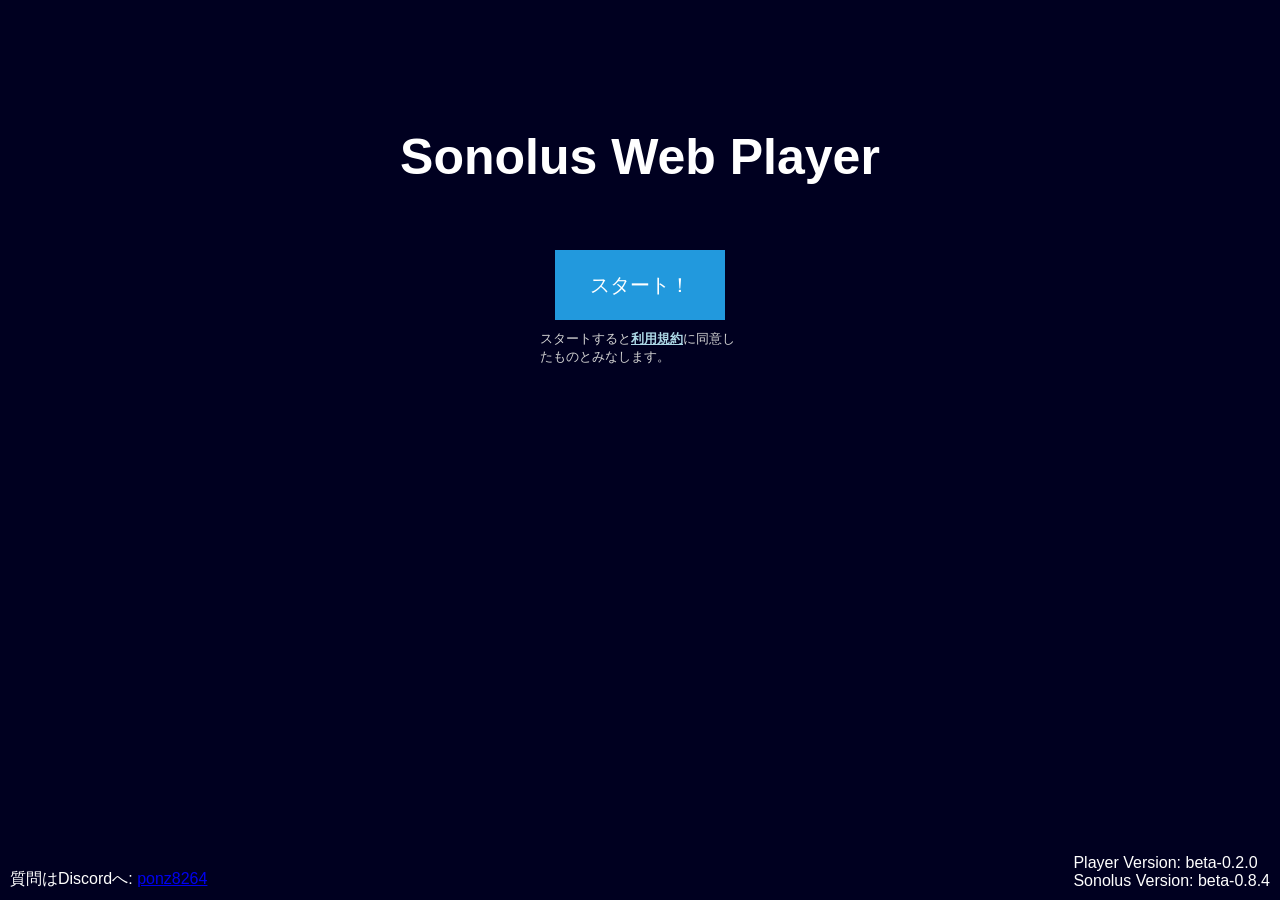
==== index.html @ ff7f6427 "Add files via upload" ====
<!DOCTYPE html>
<html lang="ja">
  <head>
    <meta charset="utf-8">
    <meta name="viewport" content="width=device-width, initial-scale=1">
    <title>sonolus web player</title>
    <link rel="icon" href="./icons/favicon.ico" />
    <link rel="apple-touch-icon" href="./icons/favicon.png">
    <link rel="manifest" href="./assets/manifest.json">
    <script type="module" crossorigin src="./assets/index.js"></script>
    <link rel="stylesheet" crossorigin href="./assets/index.css">
  </head>
  <body>


    <div id="loading-cover" class="loading-cover">
      <div class="loading-window">
        <div class="circle"></div>
        <div class="loading-text">LOADING...</div>
      </div>
    </div>
    <div id="processing-cover" class="loading-cover" hidden>
      <div class="processing-window">
        <div class="circle"></div>
        <div class="loading-text">PROCESSING...</div>
      </div>
    </div>
    <div id="root"></div>
    <div id="player-window" hidden>
     <!-- <canvas id="main-canvas"></canvas> -->
    </div>

    <!--

    <div id="level-info" hidden>
      <h2 id="title" class="page-title"></h2>
      <div class="selector-window" id="info">

      </div>
      <div class="Info-back-trig" id="back">戻る</div>
      <div class="Info-opt-trig" id="option">設定</div>
      <div class="LevelInfo-run-trig" id="next">プレイ！</div>
      <div class="selector-window" id="source-selector">
        <div id="skin" style="height: 70px;" class="menu-selector"></div>
        <div id="background" style="height: 70px;" class="menu-selector"></div>
        <div id="effect" style="height: 70px;" class="menu-selector"></div>
        <div id="particle" style="height: 70px;" class="menu-selector"></div>
        <div id="engine" style="height: 70px;" class="menu-selector"></div>
      </div>
      <div class="selector-window" id="item-selector">
        参照：<select>
          <option value="default">デフォルト</option>
        </select><br>
        <div id="window"></div>
      </div>
    </div>

    <div id="level-option" hidden>
      <h2 class="page-title">設定</h2>
      <h3 class="page-title">レベル設定</h3>
      <div class="selector-window" id="level-op">

      </div>
      <h3 class="page-title">システム設定</h3>
      <div class="selector-window" id="system-op">
        <label>オーディオオフセット：<input type="range" id="audio_offset" min="-0.5" max="0.5" step="0.01" value="0"><text></text>s</label><br>
        <label>入力オフセット：<input type="range" id="input_offset" min="-0.5" max="0.5" step="0.01" value="0"><text></text>s</label><br>
        <label>レンダリングスケール(未実装)：<input type="range" id="render_scale" min="0.4" max="1.2" step="0.05" value="1"><text></text>x</label><br>
        <label>射影変換：<input type="checkbox" id="homography"></label><br>
        <label>メッシュの頂点数：<input type="range" id="mesh_vertexes" min="1" max="8" step="1" value="3"><text></text></label><br>
        <label>カーブメッシュの頂点数：<input type="range" id="curv_vertexes" min="1" max="8" step="1" value="3"><text></text></label><br>
        <label>最大fps:<input type="range" id="max_fps" min="24" max="60" step="1" value="30"><text></text></label><br>
        <label>テクスチャスケール(メモリ使用量に影響):<input type="range" id="texture_scale" min="0.2" max="1" step="0.05" value="0.5"><text></text></label><br>
        <label>キーアサイン：<input type="checkbox" id="key_assign_enable"><br><input type="file" id="key_assign"></label><br>
        <label>デバッグモード：<input type="checkbox" id="debug_mode"></label>
      </div>
      <button id="LevelOption-back">キャンセル</button>
      <button id="LevelOption-save">保存</button>
    </div>

    <div id="item-info" hidden>
      <h2 id="title"></h2>
      <h3 id="subtitle" style="color:gray"></h3>
      <div class="selector-window" id="info">

      </div>
      <div class="Info-back-trig" id="back">戻る</div>
      <div class="ItemInfo-run-trig" id="next">追加</div>
      <div class="ItemInfo-selector">追加先:<select id="selector"><option value="" id="init">コレクションを選択</option><option value="#add">コレクションを追加...</option></select></div>
    </div>

    <div id="player" hidden>
      <p id="progress"></p>
      <canvas id="window" hidden></canvas>
    </div>

    <div id="result" hidden>
      <h3>リザルト</h3>
      <div id="window" class="selector-window">
        <h3 id="title">test music</h3>
        <p id="arcade">アーケードスコア:</p>
        <p id="accuracy">精度スコア:</p>
        <p id="max_combo">最大コンボ:</p>
        <p id="acc_result">
          perfect:<br>
          great:<br>
          good:<br>
          miss:
        </p>
      </div>
      <button id="back">戻る</button>
    </div>-->
    <script type="text/javascript" src="./zlib/gunzip.min.js"></script>
    <script type="text/javascript" src="./zlib/unzip.min.js"></script>
    
  </body>
</html>
---- assets/index.css ----
body{font-family:sans-serif;margin:0;background-color:#000020;color:#fff}.Menu-title{width:100%;text-align:center}.Item-name{margin-left:1em}.loading-cover{background-color:#bebebe5b;position:fixed;left:0;top:0;width:100%;height:100%;z-index:299}.loading-window{background-color:#56565677;position:fixed;right:15px;bottom:15px;width:460px;height:120px;z-index:300}.processing-window{background-color:#56565677;position:fixed;right:15px;bottom:15px;width:540px;height:120px;z-index:300}button.btn{font-size:18px;line-height:1.5;position:relative;display:inline-block;padding:.2em 1em;cursor:pointer;-webkit-user-select:none;-moz-user-select:none;-ms-user-select:none;user-select:none;text-align:center;vertical-align:middle;text-decoration:none;letter-spacing:.1em;border-radius:.5em;color:#000;background-color:#00c3ff;border:2px solid #505073}button.btn:disabled{font-size:18px;line-height:1.5;position:relative;display:inline-block;padding:.2em 1em;cursor:pointer;-webkit-user-select:none;-moz-user-select:none;-ms-user-select:none;user-select:none;text-align:center;vertical-align:middle;text-decoration:none;letter-spacing:.1em;border-radius:.5em;color:#000;background-color:#a7a7a7;border:2px solid #676767}.red-btn{color:red!important;background-color:#faa!important;border:2px solid #cc8888!important}.loading-text{position:fixed;right:30px;bottom:30px;font-size:50px;font-style:italic}.circle{width:100px;height:100px;border-radius:50px;border:15px solid #fff;border-top-color:#0000004d;box-sizing:border-box;position:relative;left:20px;top:10px;animation:circle 1s linear infinite;-webkit-animation:circle 1s linear infinite}@keyframes circle{0%{transform:rotate(0)}to{transform:rotate(360deg)}}@-webkit-keyframes circle{0%{-webkit-transform:rotate(0deg)}to{-webkit-transform:rotate(360deg)}}.title{margin-top:10%;text-align:center;width:100%;font-size:50px}.page-title{margin:10px}#start-trig{margin-top:5%;margin-left:auto;margin-right:auto;font-size:20px;line-height:70px;text-align:center;height:70px;width:170px;background-color:#29d;cursor:default}.TOStext{margin-top:10px;margin-left:auto;margin-right:auto;font-size:13px;width:200px;color:#d3d3d3;cursor:default}.feedback{position:fixed;left:10px;bottom:10px}#title-div #version{position:fixed;right:10px;bottom:10px}.TOStag{color:#add8e6;text-decoration:underline;font-weight:700}#rule .content{border:3px solid #505073;padding:20px;margin:0 50px}#rule h2{padding:0 80px;font-size:20px}.leave-TOS-trg{width:100%;text-align:center;font-size:20px}#decache-trg{position:fixed;top:0;right:20px;color:red;pointer-events:auto}.selector-window{border:3px solid #505073;padding:10px 20px;margin:10px;position:relative}.item_editor{background-color:#29d;padding:3px;position:absolute;right:40px}.menu-selector{position:relative;background-color:#20203c;padding:7px 30px;margin:10px 0;cursor:default;user-select:none;-webkit-user-select:none}.src-label{color:gray;font-size:10px;margin:0 10px}.text-trigger{color:#dd0;text-decoration:underline;cursor:default;text-align:center;position:relative;display:block;margin-top:10px}.text-trigger-disabled{color:gray;text-decoration:underline;cursor:default;text-align:center}.selector-title{position:relative;left:15px;bottom:70px}.level-author{position:relative;left:120px;bottom:70px;color:gray}.selector-author{position:relative;left:120px;bottom:80px;line-height:2;color:gray}.selector-play-trg{position:absolute;background-color:#00c3ff;right:20px;top:20px;text-align:center;line-height:80px;font-size:30px;width:150px;height:80px;display:table;pointer-events:auto}.selector-coll-trg{position:absolute;background-color:#00c3ff;right:20px;top:10px;text-align:center;line-height:65px;font-size:30px;width:120px;height:55px;display:table;pointer-events:auto}.level-rating{position:relative;left:5px;bottom:155px;font-size:25px;color:#00f;font-weight:700;-webkit-text-stroke:1px #FFF}.Info-controller{margin-left:5px}.Info-back-trig,.Info-opt-trig{background-color:#d3d3d3;padding-left:20px;padding-right:20px;height:48px;margin:5px;line-height:48px;text-align:center;cursor:default;display:inline-block}.LevelInfo-run-trig{background-color:#90ee90;padding-left:40px;padding-right:40px;height:48px;margin:5px;line-height:48px;text-align:center;cursor:default;display:inline-block}.LevelInfo-selector,.ItemInfo-selector{background-color:#d3d3d3;padding-left:15px;padding-top:5px;padding-right:15px;height:43px;margin:5px;cursor:default;display:inline-block}#player #window{position:absolute;top:50%;left:50%;margin-right:-50%;transform:translate(-50%,-50%)}.ItemSelector-title{position:relative;left:90px;bottom:65px}.ItemSelector-author{position:relative;left:90px;bottom:70px;line-height:2;color:gray}#play_button{position:static}.colec-delete-trg{background-color:#afafaf;position:absolute;right:30px;padding:5px;margin-top:-100px;pointer-events:auto}.colec-play-trg{position:absolute;background-color:#00c3ff;right:80px;top:20px;text-align:center;line-height:80px;font-size:30px;width:150px;height:80px;display:table;pointer-events:auto}#level-option input[type=range]{width:200px}.loading-log{border:3px solid #505073;margin:10px;padding:10px}.log-text{background-color:#d3d3d3;margin:10px;padding:10px}.log-text-successful{background-color:#90ee90;margin:10px;padding:10px}#player-window{width:100%;height:100%;position:fixed;top:0;left:0;overflow:visible}.banner{width:100vw;max-height:30vw;object-fit:contain}.info-selector{background-color:#20203c;padding:30px;font-size:20px;margin:20px}.info-close-trg{position:absolute;right:20px;top:20px;pointer-events:auto}.section-title{display:flex;align-items:center;justify-content:center;width:100%;color:FFF;white-space:nowrap}.section-title:before,.section-title:after{border-top:3px solid #FFF;content:"";width:100%}.section-title:before{margin-right:1em}.section-title:after{margin-left:1em}.disable_pointer{pointer-events:none}.enable_pointer{pointer-events:auto}.select-ref{font-size:20px}.bucket-graph{width:100%}.search-option{width:500px;height:30px;font-size:14px}.start-play-trg-container{font-family:arial;font-size:24px;margin:25px;width:100%;height:300px;outline:dashed 1px black;display:flex;justify-content:center}.start-play-trg{text-align:center;line-height:100px;width:200px;height:100px;background-color:#29d;border-radius:30px}.start-play-trg[disabled]{text-align:center;line-height:100px;width:200px;height:100px;background-color:#b4b4b4;border-radius:30px}.start-cancel-trg{text-align:center;line-height:100px;width:200px;height:100px;background-color:#ff6060;border-radius:30px}
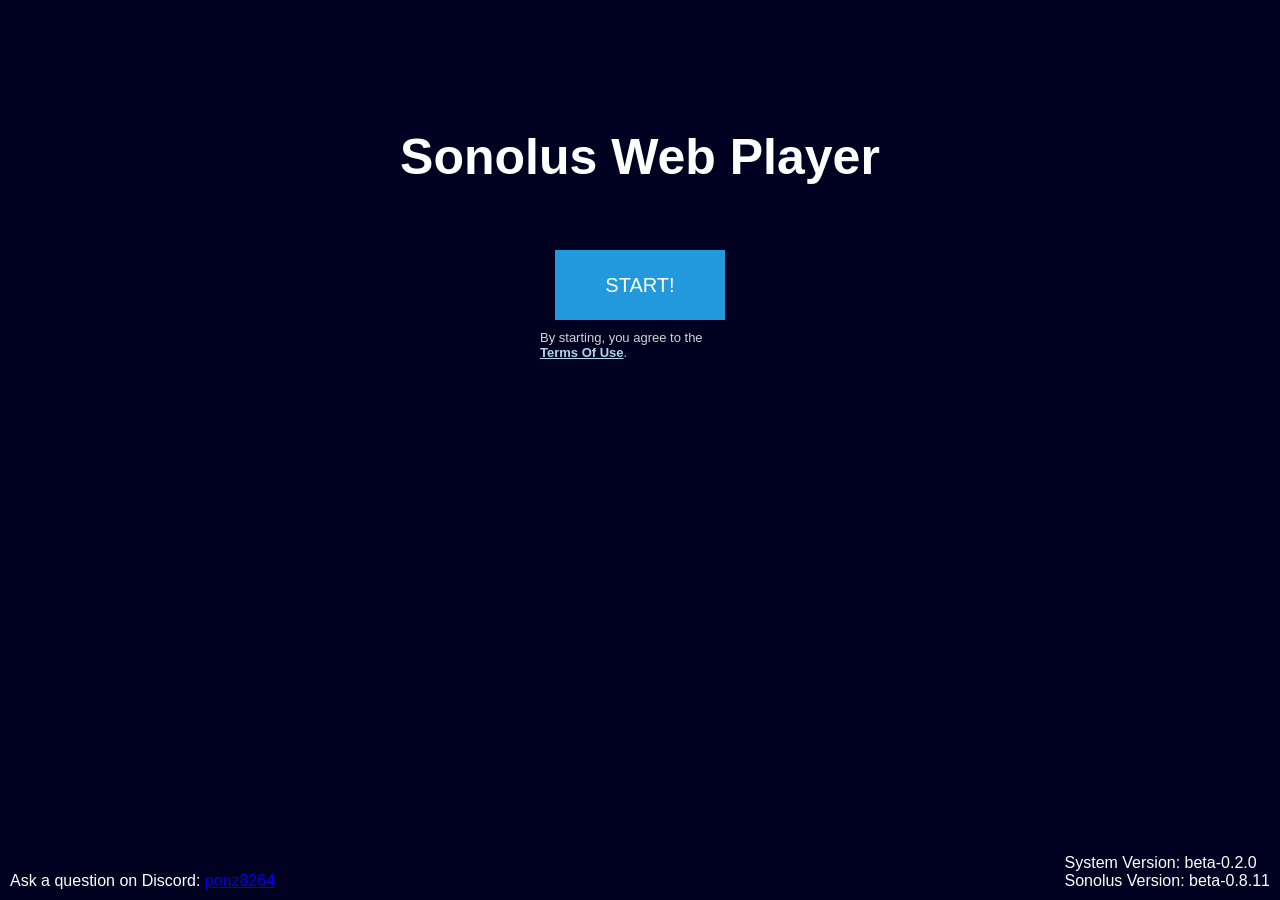
==== commit d5bb016d: "Add files via upload" ====
--- a/index.html
+++ b/index.html
@@ -7,7 +7,7 @@
 
     <link rel="icon" href="./icons/favicon.ico" />
     <link rel="apple-touch-icon" href="./icons/favicon.png">
-    <link rel="manifest" href="./assets/manifest.json">
+    <link rel="manifest" href="manifest.json">
     <script type="module" crossorigin src="./assets/index.js"></script>
     <link rel="stylesheet" crossorigin href="./assets/index.css">
   </head>
@@ -28,89 +28,7 @@
     </div>
     <div id="root"></div>
     <div id="player-window" hidden>
-     <!-- <canvas id="main-canvas"></canvas> -->
     </div>
-
-    <!--
-
-    <div id="level-info" hidden>
-      <h2 id="title" class="page-title"></h2>
-      <div class="selector-window" id="info">
-
-      </div>
-      <div class="Info-back-trig" id="back">戻る</div>
-      <div class="Info-opt-trig" id="option">設定</div>
-      <div class="LevelInfo-run-trig" id="next">プレイ！</div>
-      <div class="selector-window" id="source-selector">
-        <div id="skin" style="height: 70px;" class="menu-selector"></div>
-        <div id="background" style="height: 70px;" class="menu-selector"></div>
-        <div id="effect" style="height: 70px;" class="menu-selector"></div>
-        <div id="particle" style="height: 70px;" class="menu-selector"></div>
-        <div id="engine" style="height: 70px;" class="menu-selector"></div>
-      </div>
-      <div class="selector-window" id="item-selector">
-        参照：<select>
-          <option value="default">デフォルト</option>
-        </select><br>
-        <div id="window"></div>
-      </div>
-    </div>
-
-    <div id="level-option" hidden>
-      <h2 class="page-title">設定</h2>
-      <h3 class="page-title">レベル設定</h3>
-      <div class="selector-window" id="level-op">
-
-      </div>
-      <h3 class="page-title">システム設定</h3>
-      <div class="selector-window" id="system-op">
-        <label>オーディオオフセット：<input type="range" id="audio_offset" min="-0.5" max="0.5" step="0.01" value="0"><text></text>s</label><br>
-        <label>入力オフセット：<input type="range" id="input_offset" min="-0.5" max="0.5" step="0.01" value="0"><text></text>s</label><br>
-        <label>レンダリングスケール(未実装)：<input type="range" id="render_scale" min="0.4" max="1.2" step="0.05" value="1"><text></text>x</label><br>
-        <label>射影変換：<input type="checkbox" id="homography"></label><br>
-        <label>メッシュの頂点数：<input type="range" id="mesh_vertexes" min="1" max="8" step="1" value="3"><text></text></label><br>
-        <label>カーブメッシュの頂点数：<input type="range" id="curv_vertexes" min="1" max="8" step="1" value="3"><text></text></label><br>
-        <label>最大fps:<input type="range" id="max_fps" min="24" max="60" step="1" value="30"><text></text></label><br>
-        <label>テクスチャスケール(メモリ使用量に影響):<input type="range" id="texture_scale" min="0.2" max="1" step="0.05" value="0.5"><text></text></label><br>
-        <label>キーアサイン：<input type="checkbox" id="key_assign_enable"><br><input type="file" id="key_assign"></label><br>
-        <label>デバッグモード：<input type="checkbox" id="debug_mode"></label>
-      </div>
-      <button id="LevelOption-back">キャンセル</button>
-      <button id="LevelOption-save">保存</button>
-    </div>
-
-    <div id="item-info" hidden>
-      <h2 id="title"></h2>
-      <h3 id="subtitle" style="color:gray"></h3>
-      <div class="selector-window" id="info">
-
-      </div>
-      <div class="Info-back-trig" id="back">戻る</div>
-      <div class="ItemInfo-run-trig" id="next">追加</div>
-      <div class="ItemInfo-selector">追加先:<select id="selector"><option value="" id="init">コレクションを選択</option><option value="#add">コレクションを追加...</option></select></div>
-    </div>
-
-    <div id="player" hidden>
-      <p id="progress"></p>
-      <canvas id="window" hidden></canvas>
-    </div>
-
-    <div id="result" hidden>
-      <h3>リザルト</h3>
-      <div id="window" class="selector-window">
-        <h3 id="title">test music</h3>
-        <p id="arcade">アーケードスコア:</p>
-        <p id="accuracy">精度スコア:</p>
-        <p id="max_combo">最大コンボ:</p>
-        <p id="acc_result">
-          perfect:<br>
-          great:<br>
-          good:<br>
-          miss:
-        </p>
-      </div>
-      <button id="back">戻る</button>
-    </div>-->
     <script type="text/javascript" src="./zlib/gunzip.min.js"></script>
     <script type="text/javascript" src="./zlib/unzip.min.js"></script> 
